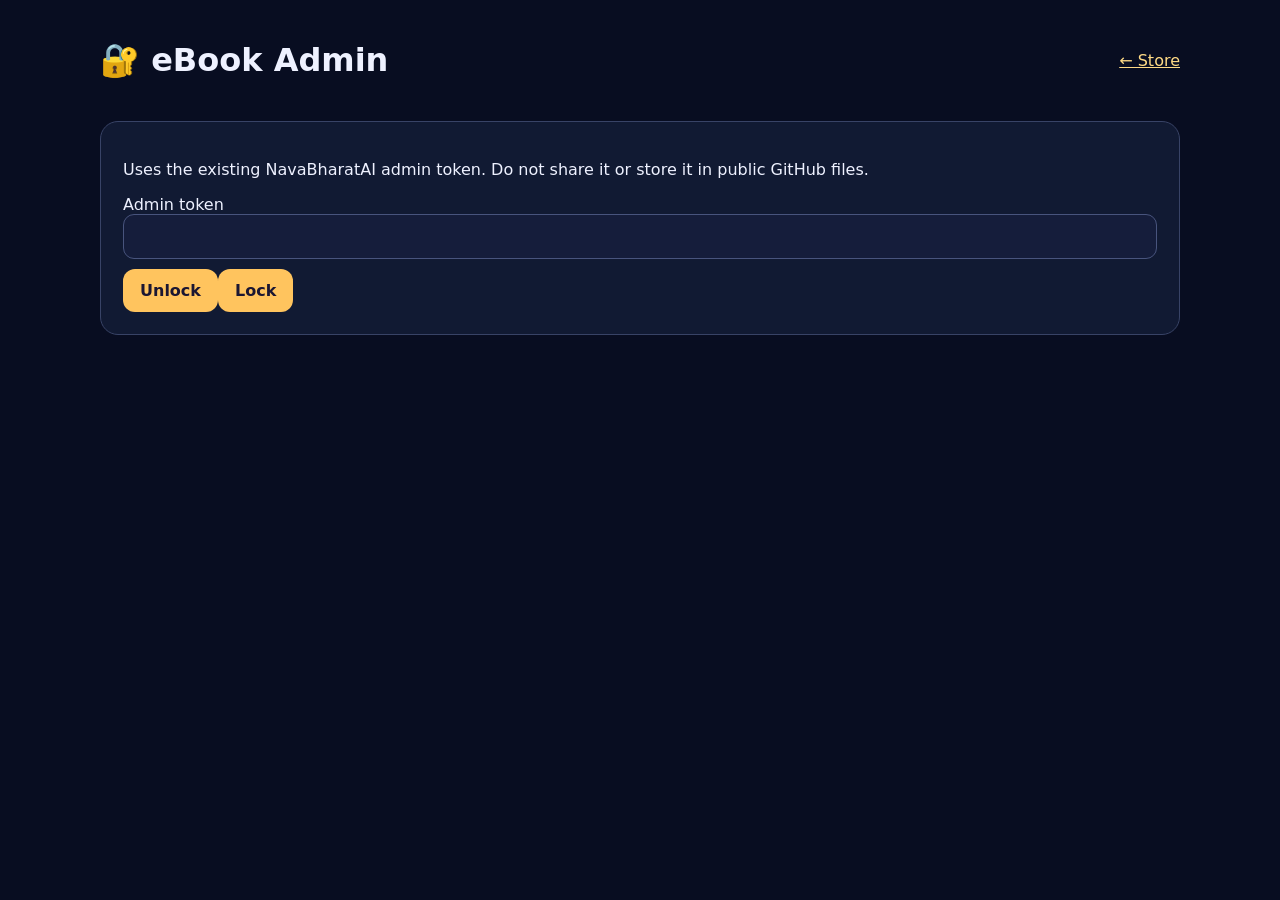
==== ebook-admin.html @ d502e9a1 "Add files via upload" ====
<!doctype html><html lang="en"><head><meta charset="utf-8"><meta name="viewport" content="width=device-width,initial-scale=1"><title>eBook Admin | NavaBharatAI</title><link rel="stylesheet" href="/ebooks.css?v=1"><script src="/config.js"></script></head><body><div class="shell"><header class="top"><h1>🔐 eBook Admin</h1><a href="/ebooks.html">← Store</a></header><section class="panel"><p>Uses the existing NavaBharatAI admin token. Do not share it or store it in public GitHub files.</p><label>Admin token <input id="token" type="password" autocomplete="off"></label><button id="unlock">Unlock</button><button id="lock">Lock</button><div id="adminMsg" class="notice hidden"></div></section><div id="workspace" class="hidden"><section class="panel"><h2>Upload / edit eBook</h2><label>Book ID (leave blank for new) <input id="bookId" readonly></label><label>Title <input id="title" maxlength="180"></label><label>Author <input id="author" maxlength="120"></label><label>Language <select id="language"><option>Telugu</option><option>English</option><option>Bilingual</option></select></label><label>Category <input id="category" maxlength="80" value="General"></label><label>Description <textarea id="description" rows="4"></textarea></label><div class="row"><label>Regular price ₹<input id="regular" type="number" min="1" step="1" value="199"></label><label>Offer price ₹<input id="offer" type="number" min="1" step="1" value="99"></label></div><label><input type="checkbox" id="offerEnabled" style="width:auto" checked> Enable offer</label><label><input type="checkbox" id="published" style="width:auto"> Publish to store</label><label>PDF file (private bucket) <input type="file" id="pdf" accept="application/pdf"></label><label>Cover image (public covers bucket) <input type="file" id="cover" accept="image/jpeg,image/png,image/webp"></label><button id="save">Save book and upload files</button><button id="clear">New book</button></section><section class="panel"><h2>Sales & Inventory Dashboard</h2><button id="refreshDashboard">Refresh statistics</button><div id="dashboard" class="stats"></div><label>Estimated costs ₹ (fees, hosting, other expenses) <input id="costs" type="number" min="0" value="0"></label><div id="profit"></div><p class="muted">Digital books have no physical stock. Published books and PDF availability are tracked. Profit is an estimate until all costs, taxes and refunds are reconciled.</p></section><section class="panel"><h2>Books</h2><div id="adminBooks"></div></section><section class="panel"><h2>Orders, Recovery & Refunds</h2><button id="refreshOrders">Refresh orders</button><div id="orders"></div><p class="muted">Refunds require explicit confirmation, Razorpay server verification and are recorded in the private audit table. Refunded orders lose download access.</p></section></div></div><script src="/ebook-admin.js?v=1"></script></body></html>
---- ebooks.css ----
*{box-sizing:border-box}body{margin:0;background:#080d21;color:#eef1ff;font:16px system-ui,sans-serif}a{color:#ffda85}button,input,select,textarea{font:inherit}button{cursor:pointer;border:0;border-radius:12px;padding:12px 17px;background:#ffc45e;color:#1b1632;font-weight:750}button:disabled{opacity:.55;cursor:wait}input,select,textarea{width:100%;background:#151d3b;border:1px solid #48547d;color:white;padding:12px;border-radius:11px}label{display:block;margin:10px 0}.shell{max-width:1120px;margin:auto;padding:20px}.top{display:flex;justify-content:space-between;align-items:center;gap:12px;flex-wrap:wrap}.hero{padding:55px 24px;border-radius:25px;background:radial-gradient(circle at 80% 20%,#7143b9,transparent 50%),linear-gradient(125deg,#162b5c,#16112e);margin:22px 0}.hero h1{font-size:clamp(30px,5vw,58px);margin:8px 0}.gold{color:#ffd67a}.muted{color:#b6c0df}.filters{display:flex;gap:10px;flex-wrap:wrap;margin:20px 0}.filters>*{max-width:260px}.grid{display:grid;grid-template-columns:repeat(auto-fill,minmax(225px,1fr));gap:18px}.card{background:#151d38;border:1px solid #344063;border-radius:18px;overflow:hidden;padding:16px}.cover{width:100%;height:265px;object-fit:cover;border-radius:12px;background:linear-gradient(135deg,#5042a3,#0d2848)}.price{font-size:24px;color:#ffd67a;font-weight:800}.old{text-decoration:line-through;color:#aab3cf}.badge{display:inline-block;padding:5px 9px;border-radius:99px;background:#31436d;color:#fbd68d;font-size:12px}.panel{background:#111a33;border:1px solid #384366;padding:22px;border-radius:18px;margin:20px 0}.row{display:flex;gap:10px;flex-wrap:wrap;align-items:center}.row>*{flex:1}.hidden{display:none!important}.notice{white-space:pre-wrap;overflow-wrap:anywhere;padding:13px;border-radius:10px;background:#25365d;margin:12px 0}.danger{color:#ff9a9a}.cover-mini{width:90px;height:125px;object-fit:cover}small{color:#b6c0df}@media(max-width:600px){.shell{padding:12px}.hero{padding:30px 18px}.row>*{flex-basis:100%}}
.stats{display:grid;grid-template-columns:repeat(auto-fit,minmax(145px,1fr));gap:12px;margin:14px 0}.metric{background:#1c2a4c;border:1px solid #41527d;border-radius:14px;padding:16px;display:flex;flex-direction:column;gap:8px}.metric strong{font-size:clamp(19px,3vw,26px);overflow-wrap:anywhere}.deleteBook{background:#8d2d48;color:#fff;margin-left:8px}@media(max-width:600px){.grid{grid-template-columns:repeat(2,minmax(0,1fr));gap:10px}.card{padding:10px}.cover{height:auto;aspect-ratio:3/4}.card button{width:100%}.top h1{font-size:22px}.panel{padding:14px}.stats{grid-template-columns:repeat(2,minmax(0,1fr))}}@media(max-width:370px){.grid{grid-template-columns:1fr}}
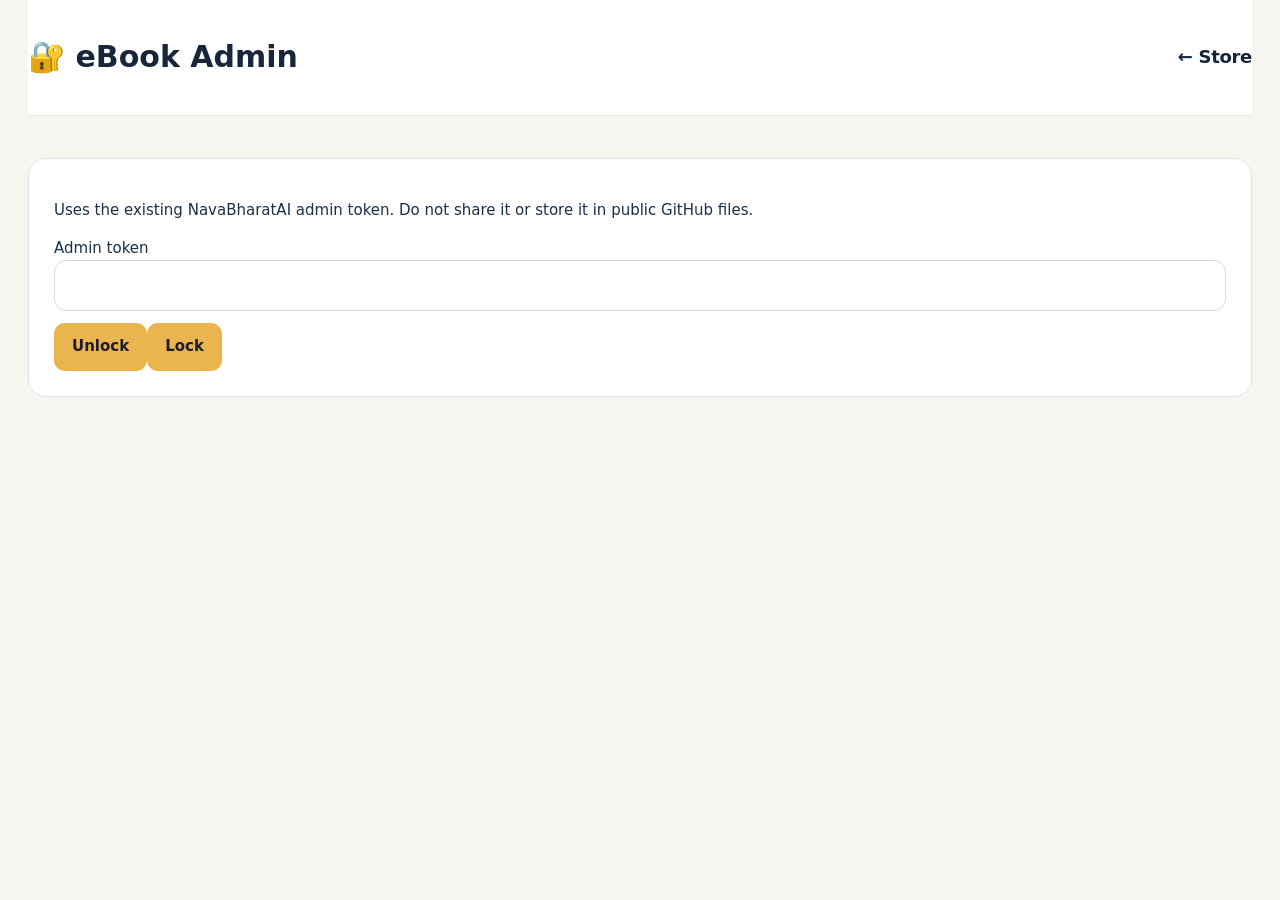
==== commit ded05617: "Add files via upload" ====
--- a/ebook-admin.html
+++ b/ebook-admin.html
@@ -1 +1,8 @@
-<!doctype html><html lang="en"><head><meta charset="utf-8"><meta name="viewport" content="width=device-width,initial-scale=1"><title>eBook Admin | NavaBharatAI</title><link rel="stylesheet" href="/ebooks.css?v=1"><script src="/config.js"></script></head><body><div class="shell"><header class="top"><h1>🔐 eBook Admin</h1><a href="/ebooks.html">← Store</a></header><section class="panel"><p>Uses the existing NavaBharatAI admin token. Do not share it or store it in public GitHub files.</p><label>Admin token <input id="token" type="password" autocomplete="off"></label><button id="unlock">Unlock</button><button id="lock">Lock</button><div id="adminMsg" class="notice hidden"></div></section><div id="workspace" class="hidden"><section class="panel"><h2>Upload / edit eBook</h2><label>Book ID (leave blank for new) <input id="bookId" readonly></label><label>Title <input id="title" maxlength="180"></label><label>Author <input id="author" maxlength="120"></label><label>Language <select id="language"><option>Telugu</option><option>English</option><option>Bilingual</option></select></label><label>Category <input id="category" maxlength="80" value="General"></label><label>Description <textarea id="description" rows="4"></textarea></label><div class="row"><label>Regular price ₹<input id="regular" type="number" min="1" step="1" value="199"></label><label>Offer price ₹<input id="offer" type="number" min="1" step="1" value="99"></label></div><label><input type="checkbox" id="offerEnabled" style="width:auto" checked> Enable offer</label><label><input type="checkbox" id="published" style="width:auto"> Publish to store</label><label>PDF file (private bucket) <input type="file" id="pdf" accept="application/pdf"></label><label>Cover image (public covers bucket) <input type="file" id="cover" accept="image/jpeg,image/png,image/webp"></label><button id="save">Save book and upload files</button><button id="clear">New book</button></section><section class="panel"><h2>Sales & Inventory Dashboard</h2><button id="refreshDashboard">Refresh statistics</button><div id="dashboard" class="stats"></div><label>Estimated costs ₹ (fees, hosting, other expenses) <input id="costs" type="number" min="0" value="0"></label><div id="profit"></div><p class="muted">Digital books have no physical stock. Published books and PDF availability are tracked. Profit is an estimate until all costs, taxes and refunds are reconciled.</p></section><section class="panel"><h2>Books</h2><div id="adminBooks"></div></section><section class="panel"><h2>Orders, Recovery & Refunds</h2><button id="refreshOrders">Refresh orders</button><div id="orders"></div><p class="muted">Refunds require explicit confirmation, Razorpay server verification and are recorded in the private audit table. Refunded orders lose download access.</p></section></div></div><script src="/ebook-admin.js?v=1"></script></body></html>+<!doctype html><html lang="en"><head><meta charset="utf-8"><meta name="viewport" content="width=device-width,initial-scale=1"><title>eBook Admin | NavaBharatAI</title><link rel="stylesheet" href="/ebooks.css?v=1"><script src="/config.js"></script><style>/* Admin-only contrast and upload confirmation; storefront unaffected */
+#dashboard .metric{background:#edf3fc!important;color:#17304f!important;border:1px solid #cbd9ed!important;border-radius:12px!important;min-height:94px!important;padding:15px!important;display:flex!important;flex-direction:column!important;justify-content:center!important;gap:9px!important}
+#dashboard .metric small{color:#445b79!important;font-size:12px!important;font-weight:700!important;opacity:1!important}
+#dashboard .metric strong{color:#102a4b!important;font-size:25px!important;font-weight:800!important;opacity:1!important;line-height:1.2!important}
+#dashboard.stats{display:grid;grid-template-columns:repeat(auto-fit,minmax(145px,1fr));gap:10px}
+.upload-feedback{margin:14px 0;padding:13px 16px;border-radius:10px;font-weight:700;line-height:1.5}
+.upload-feedback.hidden{display:none}.upload-feedback.ok{background:#e5f7e9;color:#14532d;border:1px solid #83d6a0}.upload-feedback.error{background:#fff0ef;color:#962c25;border:1px solid #f1aca7}.upload-feedback.progress{background:#e8f0ff;color:#1d477d;border:1px solid #aac6f2}
+</style></head><body><div class="shell"><header class="top"><h1>🔐 eBook Admin</h1><a href="/ebooks.html">← Store</a></header><section class="panel"><p>Uses the existing NavaBharatAI admin token. Do not share it or store it in public GitHub files.</p><label>Admin token <input id="token" type="password" autocomplete="off"></label><button id="unlock">Unlock</button><button id="lock">Lock</button><div id="adminMsg" class="notice hidden"></div></section><div id="workspace" class="hidden"><section class="panel"><h2>Upload / edit eBook</h2><label>Book ID (leave blank for new) <input id="bookId" readonly></label><label>Title <input id="title" maxlength="180"></label><label>Author <input id="author" maxlength="120"></label><label>Language <select id="language"><option>Telugu</option><option>English</option><option>Bilingual</option></select></label><label>Category <input id="category" maxlength="80" value="General"></label><label>Description <textarea id="description" rows="4"></textarea></label><div class="row"><label>Regular price ₹<input id="regular" type="number" min="1" step="1" value="199"></label><label>Offer price ₹<input id="offer" type="number" min="1" step="1" value="99"></label></div><label><input type="checkbox" id="offerEnabled" style="width:auto" checked> Enable offer</label><label><input type="checkbox" id="published" style="width:auto"> Publish to store</label><label>PDF file (private bucket) <input type="file" id="pdf" accept="application/pdf"></label><label>Cover image (public covers bucket) <input type="file" id="cover" accept="image/jpeg,image/png,image/webp"></label><button id="save">Save book and upload files</button><div id="saveFeedback" class="upload-feedback hidden" role="status" aria-live="polite"></div><button id="clear">New book</button></section><section class="panel"><h2>Sales & Inventory Dashboard</h2><button id="refreshDashboard">Refresh statistics</button><div id="dashboard" class="stats"></div><label>Estimated costs ₹ (fees, hosting, other expenses) <input id="costs" type="number" min="0" value="0"></label><div id="profit"></div><p class="muted">Digital books have no physical stock. Published books and PDF availability are tracked. Profit is an estimate until all costs, taxes and refunds are reconciled.</p></section><section class="panel"><h2>Books</h2><div id="adminBooks"></div></section><section class="panel"><h2>Orders, Recovery & Refunds</h2><button id="refreshOrders">Refresh orders</button><div id="orders"></div><p class="muted">Refunds require explicit confirmation, Razorpay server verification and are recorded in the private audit table. Refunded orders lose download access.</p></section></div></div><script src="/ebook-admin.js?v=1"></script></body></html>
--- a/ebooks.css
+++ b/ebooks.css
@@ -1,2 +1,7 @@
-*{box-sizing:border-box}body{margin:0;background:#080d21;color:#eef1ff;font:16px system-ui,sans-serif}a{color:#ffda85}button,input,select,textarea{font:inherit}button{cursor:pointer;border:0;border-radius:12px;padding:12px 17px;background:#ffc45e;color:#1b1632;font-weight:750}button:disabled{opacity:.55;cursor:wait}input,select,textarea{width:100%;background:#151d3b;border:1px solid #48547d;color:white;padding:12px;border-radius:11px}label{display:block;margin:10px 0}.shell{max-width:1120px;margin:auto;padding:20px}.top{display:flex;justify-content:space-between;align-items:center;gap:12px;flex-wrap:wrap}.hero{padding:55px 24px;border-radius:25px;background:radial-gradient(circle at 80% 20%,#7143b9,transparent 50%),linear-gradient(125deg,#162b5c,#16112e);margin:22px 0}.hero h1{font-size:clamp(30px,5vw,58px);margin:8px 0}.gold{color:#ffd67a}.muted{color:#b6c0df}.filters{display:flex;gap:10px;flex-wrap:wrap;margin:20px 0}.filters>*{max-width:260px}.grid{display:grid;grid-template-columns:repeat(auto-fill,minmax(225px,1fr));gap:18px}.card{background:#151d38;border:1px solid #344063;border-radius:18px;overflow:hidden;padding:16px}.cover{width:100%;height:265px;object-fit:cover;border-radius:12px;background:linear-gradient(135deg,#5042a3,#0d2848)}.price{font-size:24px;color:#ffd67a;font-weight:800}.old{text-decoration:line-through;color:#aab3cf}.badge{display:inline-block;padding:5px 9px;border-radius:99px;background:#31436d;color:#fbd68d;font-size:12px}.panel{background:#111a33;border:1px solid #384366;padding:22px;border-radius:18px;margin:20px 0}.row{display:flex;gap:10px;flex-wrap:wrap;align-items:center}.row>*{flex:1}.hidden{display:none!important}.notice{white-space:pre-wrap;overflow-wrap:anywhere;padding:13px;border-radius:10px;background:#25365d;margin:12px 0}.danger{color:#ff9a9a}.cover-mini{width:90px;height:125px;object-fit:cover}small{color:#b6c0df}@media(max-width:600px){.shell{padding:12px}.hero{padding:30px 18px}.row>*{flex-basis:100%}}
-.stats{display:grid;grid-template-columns:repeat(auto-fit,minmax(145px,1fr));gap:12px;margin:14px 0}.metric{background:#1c2a4c;border:1px solid #41527d;border-radius:14px;padding:16px;display:flex;flex-direction:column;gap:8px}.metric strong{font-size:clamp(19px,3vw,26px);overflow-wrap:anywhere}.deleteBook{background:#8d2d48;color:#fff;margin-left:8px}@media(max-width:600px){.grid{grid-template-columns:repeat(2,minmax(0,1fr));gap:10px}.card{padding:10px}.cover{height:auto;aspect-ratio:3/4}.card button{width:100%}.top h1{font-size:22px}.panel{padding:14px}.stats{grid-template-columns:repeat(2,minmax(0,1fr))}}@media(max-width:370px){.grid{grid-template-columns:1fr}}
+:root{color-scheme:dark;--bg:#080d1c;--panel:#111a2e;--stroke:#293653;--text:#f4f5fc;--muted:#adb9d3;--gold:#f9c86d;--violet:#a899ff}*{box-sizing:border-box}html{scroll-behavior:smooth}body{margin:0;background:radial-gradient(ellipse 90% 500px at 50% -200px,#28335d 0%,transparent 85%),var(--bg);color:var(--text);font:15px/1.55 system-ui,-apple-system,'Segoe UI',sans-serif}a{color:var(--gold)}button,input,select,textarea{font:inherit}button{cursor:pointer;border:0;border-radius:11px;padding:12px 18px;background:var(--gold);color:#201b2b;font-weight:800;transition:transform .18s,filter .18s}button:hover{filter:brightness(1.08);transform:translateY(-1px)}button:disabled{opacity:.55;cursor:wait}input,select,textarea{width:100%;background:#131e36;border:1px solid #3b4967;color:white;padding:13px 15px;border-radius:12px}input:focus,select:focus{outline:2px solid #8875ff;outline-offset:1px}label{display:block;margin:12px 0}.shell{max-width:1230px;margin:auto;padding:0 28px}.top{display:flex;justify-content:space-between;align-items:center;gap:18px;flex-wrap:wrap;padding:18px 0;border-bottom:1px solid #28344e}.top>a{display:flex;align-items:center;gap:10px;color:#fff;text-decoration:none;font-size:18px;font-weight:850;letter-spacing:-.3px}.top>a img{border-radius:11px}.top nav{display:flex;gap:8px;align-items:center;flex-wrap:wrap}.top nav a{color:#d9e1f6;text-decoration:none;font-weight:600;font-size:13px;padding:8px 11px;border-radius:9px}.top nav a:hover{background:#202b49;color:#fff}.hero{position:relative;overflow:hidden;padding:64px clamp(24px,5vw,65px);border:1px solid #46517e;border-radius:26px;background:radial-gradient(circle at 90% 15%,#7842ad 0%,transparent 45%),radial-gradient(circle at 75% 100%,#203e76 0%,transparent 55%),linear-gradient(115deg,#18284e,#16162f);margin:28px 0 50px;box-shadow:0 25px 70px #02061755}.hero:after{content:'📚';position:absolute;right:7%;top:18%;font-size:clamp(90px,14vw,180px);opacity:.22;transform:rotate(-12deg);pointer-events:none}.hero>*{position:relative;z-index:1}.hero-kicker{background:#ffffff19!important;border:1px solid #ffffff38!important;letter-spacing:1.3px!important;color:#ffe0a2!important}.hero h1{font-size:clamp(34px,5vw,64px);line-height:1.1;letter-spacing:-1.8px;max-width:750px;margin:20px 0}.gold{color:#ffd88d}.hero p{max-width:570px;font-size:17px;color:#dbe2f7}.hero-actions{display:flex;gap:20px;align-items:center;flex-wrap:wrap;margin-top:25px}.hero-cta{display:inline-flex;align-items:center;gap:28px;text-decoration:none;color:#1a1930;background:var(--gold);font-weight:850;padding:13px 21px;border-radius:12px}.hero-secondary{font-size:14px;color:#e2e6fb;text-decoration:none}.hero-features{display:flex;flex-wrap:wrap;gap:10px 25px;margin-top:35px;color:#d4ddf1;font-size:13px}.hero-features span::first-letter{color:#70edc7}.section-heading{display:flex;align-items:center;justify-content:space-between;gap:20px;margin-bottom:22px}.section-heading h2{font-size:clamp(25px,3vw,36px);letter-spacing:-.8px;margin:4px 0}.section-heading p{margin:0}.eyebrow{font-size:11px;font-weight:800;letter-spacing:2px;color:#b8a7ff}.section-icon{font-size:40px;opacity:.75}.filters{display:flex;gap:12px;flex-wrap:wrap;margin:22px 0 25px}.filters input{flex:1 1 270px;max-width:470px}.filters select{flex:0 1 200px}.grid{display:grid;grid-template-columns:repeat(3,minmax(0,1fr));gap:24px;align-items:stretch}.card{min-width:0;display:flex;flex-direction:column;background:linear-gradient(180deg,#17233c,#111b30);border:1px solid #334260;border-radius:20px;overflow:hidden;box-shadow:0 12px 35px #0003;transition:transform .2s,border-color .2s,box-shadow .2s}.card:hover{transform:translateY(-4px);border-color:#b6a1ff;box-shadow:0 20px 45px #0006}.cover-frame{position:relative;display:flex;align-items:center;justify-content:center;height:330px;padding:20px;background:radial-gradient(ellipse at center,#33446a,#17233b 68%,#101a2f);border-bottom:1px solid #2d3954}.cover{display:block;max-width:100%;max-height:100%;width:auto;height:auto;object-fit:contain;box-shadow:0 14px 30px #0008;border-radius:4px}.offer-flag{position:absolute;left:15px;top:15px;padding:7px 10px;border-radius:7px;background:#f8c56c;color:#24192a;font-weight:900;font-size:10px;letter-spacing:.7px}.card-content{display:flex;flex:1;flex-direction:column;padding:20px}.card-tags{display:flex;gap:6px;flex-wrap:wrap}.badge{display:inline-block;padding:5px 9px;border-radius:7px;background:#2a3958;color:#d7dffe;font-size:11px;font-weight:700}.card h3{font-size:19px;line-height:1.32;letter-spacing:-.35px;margin:14px 0 6px;overflow-wrap:anywhere}.book-author{font-size:12px;color:#a6b5d4;margin:0 0 12px}.book-desc{font-size:13px;line-height:1.6;color:#becae0;margin:0 0 20px;display:-webkit-box;-webkit-box-orient:vertical;-webkit-line-clamp:3;line-clamp:3;overflow:hidden}.card-bottom{margin-top:auto;border-top:1px solid #34405a;padding-top:16px;display:flex;align-items:center;justify-content:space-between;gap:12px;flex-wrap:wrap}.price{font-size:26px;color:var(--gold);font-weight:900;white-space:nowrap}.old{text-decoration:line-through;color:#9aa7c1;font-size:14px;font-weight:500;margin-left:4px}.choose{flex:1;min-width:125px;white-space:nowrap}.panel{background:#111b31;border:1px solid #33405d;padding:25px;border-radius:18px;margin:42px 0}.panel h2{margin-top:0}.row{display:flex;gap:10px;flex-wrap:wrap;align-items:center}.row>*{flex:1}.hidden{display:none!important}.notice{white-space:pre-wrap;overflow-wrap:anywhere;padding:14px;border-radius:10px;background:#263756;margin:12px 0}.notice button{margin:6px}.danger{color:#ff9a9a}.muted,small{color:var(--muted)}footer{padding:25px 0 45px;text-align:center;border-top:1px solid #28344e;margin-top:40px}.empty-state{grid-column:1/-1;background:#131e34;border:1px dashed #3c4c6a;padding:45px;text-align:center;border-radius:18px}.cover-mini{width:90px;height:125px;object-fit:contain}.stats{display:grid;grid-template-columns:repeat(auto-fit,minmax(145px,1fr));gap:12px;margin:14px 0}.metric{background:#1c2a4c;border:1px solid #41527d;border-radius:14px;padding:16px;display:flex;flex-direction:column;gap:8px}.metric strong{font-size:clamp(19px,3vw,26px);overflow-wrap:anywhere}.deleteBook{background:#8d2d48;color:#fff;margin-left:8px}@media(max-width:980px){.grid{grid-template-columns:repeat(2,minmax(0,1fr))}.cover-frame{height:310px}}@media(max-width:650px){.shell{padding:0 14px}.top{padding:12px 0}.top nav{gap:3px}.top nav a{font-size:12px;padding:6px 7px}.hero{padding:32px 22px;margin:15px 0 32px;border-radius:18px}.hero:after{font-size:90px;right:-10px;top:35px}.hero h1{letter-spacing:-.9px}.hero p{font-size:14px}.hero-features{gap:8px 14px;margin-top:23px;font-size:11px}.section-icon{display:none}.grid{grid-template-columns:repeat(2,minmax(0,1fr));gap:12px}.cover-frame{height:220px;padding:12px}.card{border-radius:14px}.card-content{padding:12px}.card h3{font-size:15px}.book-author{font-size:11px}.book-desc{font-size:12px;-webkit-line-clamp:2;line-clamp:2}.card-bottom{display:block;padding-top:10px}.price{font-size:21px;margin-bottom:8px}.choose{width:100%;font-size:12px;padding:11px 8px}.filters{gap:9px}.filters input{flex-basis:100%;max-width:none}.filters select{flex:1;max-width:none}.panel{padding:16px}.stats{grid-template-columns:repeat(2,minmax(0,1fr))}}@media(max-width:380px){.grid{grid-template-columns:1fr}.cover-frame{height:320px}.card-content{padding:17px}.card h3{font-size:18px}.card-bottom{display:flex}.choose{width:auto}}
+
+/* V5: bookstore shelf layout; purchase and recovery panels retain their existing behavior. */
+:root{color-scheme:light;--bg:#f6f5f0;--panel:#fff;--stroke:#e1e4e8;--text:#17263b;--muted:#627084;--gold:#eab54e}body{background:#f6f5f0;color:#17263b}.shell{max-width:1360px}.top{background:#fff;border-bottom:1px solid #e5e7eb;padding:14px 0}.top>a{color:#14243c}.top nav a{color:#35475d}.top nav a:hover{background:#eaf0f7;color:#14243c}.hero{background:linear-gradient(110deg,#15294b,#26456b 72%,#604f8b);color:#fff;padding:36px 45px;margin:20px 0 30px;box-shadow:0 12px 30px #13223b16}.hero h1{font-size:clamp(30px,4vw,46px)}.hero p,.hero-secondary{color:#e7eaf5}.hero:after{opacity:.13}.section-heading h2{color:#142d4d}.eyebrow{color:#6e56a8}.muted,small{color:#687589}.filters input,.filters select,input,select,textarea{background:#fff;color:#1c3048;border:1px solid #d2d9e3}.grid{grid-template-columns:repeat(5,minmax(0,1fr));gap:22px;align-items:start}.card{background:transparent;border:1px solid transparent;border-radius:12px;box-shadow:none;overflow:visible;padding:8px;transition:transform .2s,background .2s,box-shadow .2s}.card:hover{transform:translateY(-5px);background:#fff;border-color:#e3e7ef;box-shadow:0 15px 30px #21334c18}.cover-action{background:transparent;border:0;padding:0;display:block;width:100%;border-radius:8px;min-width:0}.cover-action:hover{filter:none}.cover-frame{display:flex;height:265px;padding:8px;align-items:center;justify-content:center;background:transparent;border:0;position:relative}.cover{max-height:100%;max-width:100%;height:auto;width:auto;object-fit:contain;box-shadow:0 8px 17px #1b283e40;border-radius:3px}.offer-flag{top:3px;left:3px;background:#f7ce64;color:#273041}.card-content{padding:10px 3px 6px}.card h3{font-size:14px;line-height:1.35;margin:3px 0 5px;display:-webkit-box;-webkit-box-orient:vertical;-webkit-line-clamp:2;line-clamp:2;overflow:hidden;min-height:38px}.book-author{font-size:12px;color:#657386;margin:0 0 8px;white-space:nowrap;overflow:hidden;text-overflow:ellipsis}.card-tags{gap:4px}.badge{background:#e9eff7;color:#40546f;font-size:10px}.card-bottom{display:block;border:0;padding-top:7px}.price{color:#168048;font-size:19px}.old{font-size:12px;color:#7b8797}.buy-small{background:#203e69;color:#fff;padding:8px 10px;width:100%;margin-top:6px;font-size:12px;border-radius:8px}.panel{background:#fff;color:#1b3049;border-color:#dce3ed;scroll-margin-top:16px}.notice{background:#eef3fa;color:#243a56}.empty-state{background:#fff;color:#33465e;border-color:#d7dfeb}footer{border-color:#dfe5ec}.hero-kicker{color:#ffe0a2!important;background:#ffffff18!important}.hero-features{color:#dfe9fb}@media(max-width:1150px){.grid{grid-template-columns:repeat(4,minmax(0,1fr))}}@media(max-width:850px){.grid{grid-template-columns:repeat(3,minmax(0,1fr));gap:14px}.cover-frame{height:240px}}@media(max-width:600px){.shell{padding:0 13px}.hero{padding:26px 20px}.grid{grid-template-columns:repeat(2,minmax(0,1fr));gap:9px}.card{padding:5px}.cover-frame{height:205px;padding:5px}.card h3{font-size:13px;min-height:35px}.price{font-size:18px}.card-content{padding:8px 2px}.top nav a{font-size:12px}.hero:after{font-size:90px}}@media(max-width:350px){.grid{grid-template-columns:repeat(2,minmax(0,1fr))}.cover-frame{height:175px}.buy-small{font-size:11px}}
+
+/* V6: click-to-preview book details; does not alter checkout */
+.book-modal.hidden{display:none!important}.book-modal{position:fixed;inset:0;z-index:9999;background:rgba(7,14,29,.78);display:flex;align-items:center;justify-content:center;padding:20px;overflow-y:auto;backdrop-filter:blur(7px)}.book-modal-panel{position:relative;background:#fff;color:#15233a;border-radius:22px;width:min(880px,100%);max-height:calc(100vh - 40px);overflow-y:auto;padding:clamp(20px,4vw,40px);box-shadow:0 24px 85px #0008}.modal-close{position:absolute;right:14px;top:14px;background:#eef1f7;color:#25334b;border-radius:50%;width:39px;height:39px;padding:0;font-size:18px;z-index:2}.book-modal-grid{display:grid;grid-template-columns:minmax(170px,35%) 1fr;gap:clamp(18px,4vw,42px);align-items:start}.book-modal-art{background:#f3f5f9;border-radius:14px;padding:18px;display:flex;align-items:center;justify-content:center;min-height:300px}.book-modal-art img{display:block;max-width:100%;max-height:440px;width:auto;height:auto;object-fit:contain;box-shadow:0 9px 24px #0002}.book-modal-info h2{font-size:clamp(23px,3vw,34px);line-height:1.2;margin:10px 0}.modal-eyebrow{font-size:11px;letter-spacing:1px;font-weight:800;color:#48628d;text-transform:uppercase}.modal-author{color:#59677a}.modal-tags{display:flex;gap:8px;flex-wrap:wrap}.modal-tags .badge{background:#e8effb!important;color:#24446d!important}.book-modal-info h3{margin:24px 0 6px;font-size:17px}.modal-description{white-space:pre-line;line-height:1.7;color:#394b63;max-height:190px;overflow:auto}.modal-price{display:flex;align-items:baseline;gap:12px;margin:18px 0 6px}.modal-price strong{font-size:29px;color:#13844a}.modal-price del{color:#8490a2}.modal-assurance{font-size:12px;color:#52647b}.modal-buy{width:100%;margin-top:10px;background:#173b6b;color:white}.preview-open{overflow:hidden}.cover-action{cursor:zoom-in}@media(max-width:600px){.book-modal{padding:10px;align-items:flex-start}.book-modal-panel{max-height:calc(100dvh - 20px);padding:18px}.book-modal-grid{grid-template-columns:1fr;gap:12px}.book-modal-art{min-height:0;padding:12px}.book-modal-art img{max-height:230px}.book-modal-info h2{font-size:23px}.modal-description{max-height:120px}.book-modal-info h3{margin-top:14px}}
